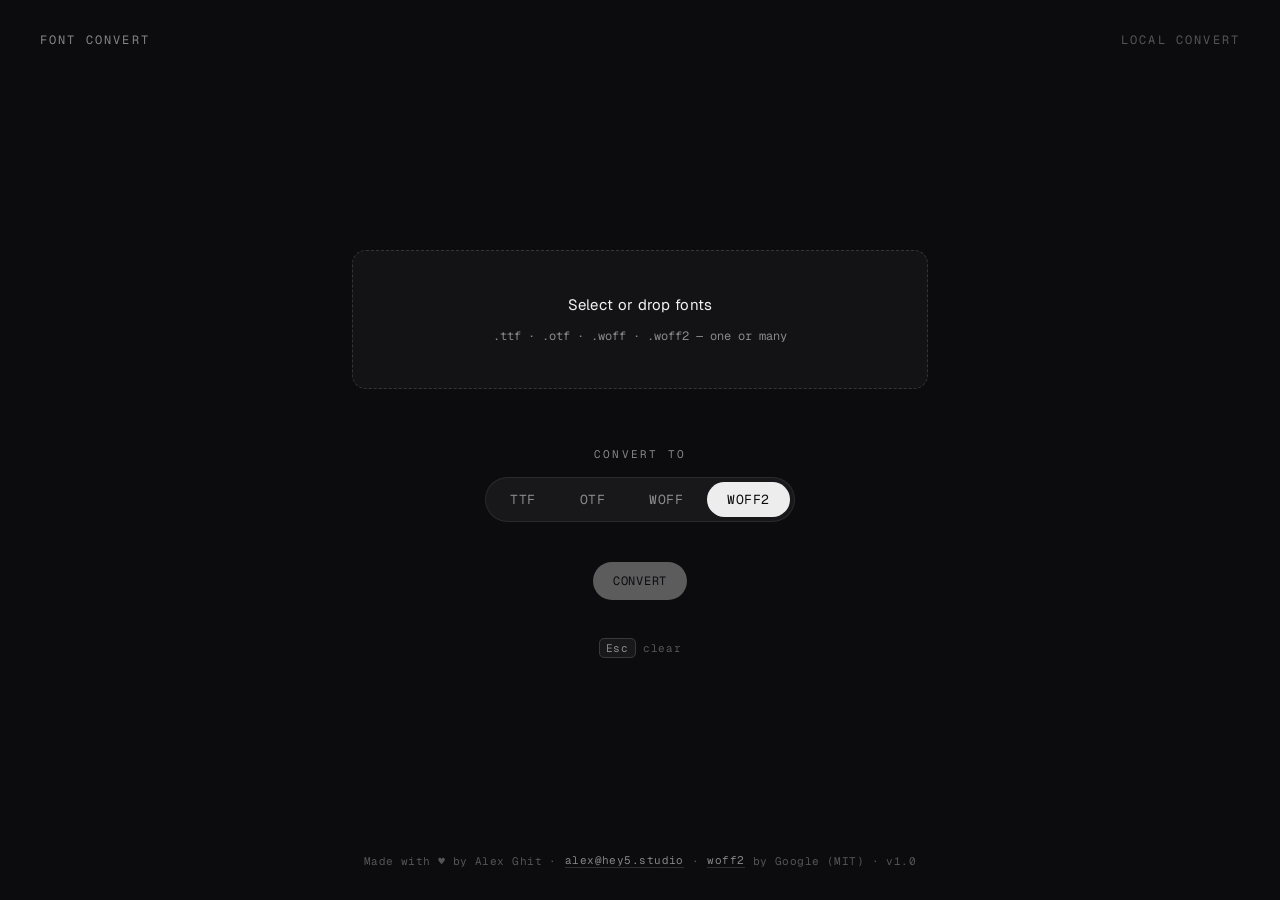
==== site/index.html @ 3167a004 "Add files via upload" ====
<!DOCTYPE html>
<html lang="en">
<head>
<meta charset="UTF-8">
<meta name="viewport" content="width=device-width, initial-scale=1.0">
<title>Font Convert</title>
<meta name="description" content="Convert fonts between TTF, OTF, WOFF and WOFF2 — fast, local, in your browser.">
<link rel="icon" href="/favicon.ico" sizes="any">
<link rel="icon" href="/favicon-32x32.png" type="image/png" sizes="32x32">
<link rel="icon" href="/favicon-16x16.png" type="image/png" sizes="16x16">
<link rel="apple-touch-icon" href="/apple-touch-icon.png">
<link rel="manifest" href="/site.webmanifest">
<link rel="preconnect" href="https://fonts.googleapis.com">
<link rel="preconnect" href="https://fonts.gstatic.com" crossorigin>
<link href="https://fonts.googleapis.com/css2?family=Geist:wght@400;500&family=Geist+Mono:wght@400;500&display=swap" rel="stylesheet">
<link rel="stylesheet" href="base.css">
<style>
  a{color:inherit}
  body{display:flex;flex-direction:column}

  main{
    flex:1;width:100%;max-width:640px;margin:0 auto;
    padding:40px 32px;display:flex;flex-direction:column;align-items:center;
    justify-content:center;
  }

  /* drop / select */
  .drop{
    width:100%;border:1px dashed var(--line-strong);border-radius:var(--radius);
    background:var(--field-bg);padding:44px 24px;text-align:center;cursor:pointer;
    transition:border-color .2s,background .2s;
    display:flex;flex-direction:column;align-items:center;gap:14px;
  }
  .drop:hover,.drop.over{border-color:rgba(255,255,255,.3);background:var(--surface-2)}
  .drop .big{font-family:var(--sans);font-size:15px;color:var(--ink);letter-spacing:.02em}
  .drop .small{font-family:var(--mono);font-size:12px;color:var(--muted)}
  input[type=file]{display:none}

  /* file list */
  .files{width:100%;margin-top:18px;display:flex;flex-direction:column;gap:8px}
  .file{
    display:flex;align-items:center;gap:12px;
    background:var(--field-bg);border:1px solid var(--line-strong);
    border-radius:10px;padding:12px 14px;font-family:var(--mono);font-size:13px;
  }
  .file .nm{flex:1;color:var(--ink);overflow:hidden;text-overflow:ellipsis;white-space:nowrap}
  .file .tag{color:var(--muted);font-size:11px;letter-spacing:.08em;text-transform:uppercase}
  .file .st{font-size:11px;letter-spacing:.04em}
  .file .st.ok{color:#9ad0a0}
  .file .st.err{color:#e0a0a0}
  .file .st.wait{color:var(--muted)}
  .file .x,.file .dl{
    cursor:pointer;color:var(--muted);border:0;background:0;font:inherit;font-size:15px;
    padding:0 2px;line-height:1;
  }
  .file .x:hover,.file .dl:hover{color:var(--ink)}

  /* format label */
  .label{
    font-family:var(--mono);font-size:11px;letter-spacing:.2em;text-transform:uppercase;
    color:var(--muted);margin:40px 0 16px;text-align:center;
  }

  /* format pills sit inside the shared .segs toggle */
  .segs .pill:disabled{opacity:.32;cursor:not-allowed}
  .segs .pill{padding:9px 20px;font-size:13px}

  /* actions */
  .actions{display:flex;gap:12px;margin-top:40px}

  .status{
    margin-top:14px;font-family:var(--mono);font-size:12px;letter-spacing:.03em;
    color:var(--muted);text-align:center;min-height:1.2em;
  }
  .status.err{color:#e0a0a0}
  .hint{margin-top:12px;text-align:center}

  @media (max-width:560px){
    main{padding:40px 20px}
    .actions{flex-direction:column;width:100%}
    .actions .btn-ghost,.actions .btn-primary{width:100%;text-align:center}
  }
</style>
</head>
<body>
  <header class="topbar">
    <button class="wordmark" id="brandReset" type="button">Font Convert</button>
    <span class="topbar-tag">Local convert</span>
  </header>

  <main>
    <label class="drop" id="drop" for="file">
      <span class="big" id="dropBig">Select or drop fonts</span>
      <span class="small">.ttf · .otf · .woff · .woff2 — one or many</span>
    </label>
    <input type="file" id="file" multiple
           accept=".ttf,.otf,.woff,.woff2,font/ttf,font/otf,font/woff,font/woff2">

    <div class="files" id="files"></div>

    <div class="label">Convert to</div>
    <div class="segs" id="targets" role="group" aria-label="Output format">
      <button class="pill" data-t="ttf"   aria-pressed="false">TTF</button>
      <button class="pill" data-t="otf"   aria-pressed="false">OTF</button>
      <button class="pill" data-t="woff"  aria-pressed="false">WOFF</button>
      <button class="pill" data-t="woff2" aria-pressed="true">WOFF2</button>
    </div>

    <div class="actions">
      <button class="btn-primary" id="convert" disabled>Convert</button>
      <button class="btn-ghost" id="download" hidden>Download</button>
    </div>

    <div class="status" id="status"></div>
    <div class="hint"><kbd>Esc</kbd> clear</div>
  </main>

  <footer class="footer">
    Made with ♥ by Alex Ghit · <a href="mailto:alex@hey5.studio">alex@hey5.studio</a> · <a href="https://github.com/google/woff2">woff2</a> by Google (MIT) · v1.0
  </footer>

<script type="module">
import { initCompress }   from "./lib/woff2-compress.js";
import { initDecompress } from "./lib/woff2-decompress.js";
let _c=null,_d=null;
async function woff2Compress(b){ _c ??= await initCompress();   return _c(b); }
async function woff2Decompress(b){ _d ??= await initDecompress(); return _d(b); }

const $=id=>document.getElementById(id);
const fileInput=$("file"),drop=$("drop"),dropBig=$("dropBig"),filesEl=$("files"),
      status=$("status"),convertBtn=$("convert"),downloadBtn=$("download"),
      brandReset=$("brandReset");

let target="woff2";
let items=[];   // {file, name, base, inFmt, sfnt, flavor, out, outFmt, state, msg}

/* ---- byte helpers ---- */
const u32=(v,o)=>((v[o]<<24)|(v[o+1]<<16)|(v[o+2]<<8)|v[o+3])>>>0;
const u16=(v,o)=>((v[o]<<8)|v[o+1]);
const sU32=(v,o,n)=>{v[o]=(n>>>24)&255;v[o+1]=(n>>>16)&255;v[o+2]=(n>>>8)&255;v[o+3]=n&255;};
const sU16=(v,o,n)=>{v[o]=(n>>>8)&255;v[o+1]=n&255;};
const pad4=n=>(n+3)&~3;
async function deflate(b){const cs=new CompressionStream("deflate");const w=cs.writable.getWriter();w.write(b);w.close();return new Uint8Array(await new Response(cs.readable).arrayBuffer());}
async function inflate(b){const ds=new DecompressionStream("deflate");const w=ds.writable.getWriter();w.write(b);w.close();return new Uint8Array(await new Response(ds.readable).arrayBuffer());}
function detect(v){const t=u32(v,0);
  if(t===0x774F4632)return"woff2";if(t===0x774F4646)return"woff";
  if(t===0x4F54544F)return"otf";if(t===0x00010000||t===0x74727565)return"ttf";return null;}
const flavorOf=v=>(u32(v,0)===0x4F54544F?"otf":"ttf");

async function woffToSfnt(v){
  const num=u16(v,12),flavor=u32(v,4);const e=[];let p=44;
  for(let i=0;i<num;i++){e.push({tag:u32(v,p),offset:u32(v,p+4),compLen:u32(v,p+8),origLen:u32(v,p+12)});p+=20;}
  let sr=1,es=0;while(sr*2<=num){sr*=2;es++;}sr*=16;const rs=num*16-sr;
  for(const t of e){const raw=v.subarray(t.offset,t.offset+t.compLen);t.data=(t.compLen<t.origLen)?await inflate(raw):raw.slice();}
  let off=12+num*16;for(const t of e){t.newOffset=off;off+=pad4(t.origLen);}
  const out=new Uint8Array(off);sU32(out,0,flavor);sU16(out,4,num);sU16(out,6,sr);sU16(out,8,es);sU16(out,10,rs);
  let d=12;for(const t of e){sU32(out,d,t.tag);sU32(out,d+4,0);sU32(out,d+8,t.newOffset);sU32(out,d+12,t.origLen);d+=16;out.set(t.data,t.newOffset);}
  return out;
}
async function sfntToWoff(v){
  const flavor=u32(v,0),count=u16(v,4),dir=[];let p=12;
  for(let i=0;i<count;i++){dir.push({tag:u32(v,p),checksum:u32(v,p+4),offset:u32(v,p+8),length:u32(v,p+12)});p+=16;}
  let off=44+count*20;const parts=[];
  for(const t of dir){const orig=v.subarray(t.offset,t.offset+t.length);const comp=await deflate(orig);
    const use=comp.length<t.length;t.comp=use?comp:orig;t.compLen=t.comp.length;t.origLen=t.length;t.newOffset=off;parts.push(t);off+=pad4(t.compLen);}
  const out=new Uint8Array(off);
  sU32(out,0,0x774F4646);sU32(out,4,flavor);sU32(out,8,off);sU16(out,12,count);sU16(out,14,0);
  sU32(out,16,v.length);sU16(out,20,1);sU16(out,22,0);sU32(out,24,0);sU32(out,28,0);sU32(out,32,0);sU32(out,36,0);sU32(out,40,0);
  let d=44;for(const t of parts){sU32(out,d,t.tag);sU32(out,d+4,t.newOffset);sU32(out,d+8,t.compLen);sU32(out,d+12,t.origLen);sU32(out,d+16,t.checksum);d+=20;out.set(t.comp,t.newOffset);}
  return out;
}
async function toSfnt(v,fmt){
  if(fmt==="ttf"||fmt==="otf")return v;
  if(fmt==="woff")return await woffToSfnt(v);
  if(fmt==="woff2")return new Uint8Array(await woff2Decompress(v));
  throw new Error("unsupported input");
}
async function fromSfnt(v,tgt){
  if(tgt==="ttf"||tgt==="otf")return v;
  if(tgt==="woff")return await sfntToWoff(v);
  if(tgt==="woff2")return new Uint8Array(await woff2Compress(v));
  throw new Error("unsupported output");
}

/* ---- UI ---- */
function selectTarget(t){
  target=t;
  document.querySelectorAll(".pill").forEach(b=>b.setAttribute("aria-pressed",b.dataset.t===t?"true":"false"));
  items.forEach(it=>{it.out=null;it.state=it.sfnt?"ready":it.state;it.msg="";});
  refreshTargets();render();updateButtons();showStatus("");
}
function refreshTargets(){
  // enable ttf only if some source is truetype, otf only if some is cff; always allow woff/woff2
  const hasTTF=items.some(i=>i.flavor==="ttf");
  const hasOTF=items.some(i=>i.flavor==="otf");
  document.querySelectorAll(".pill").forEach(b=>{
    const t=b.dataset.t;let dis=false;
    if(items.length){ if(t==="ttf")dis=!hasTTF; if(t==="otf")dis=!hasOTF; }
    b.disabled=dis;
  });
  if((target==="ttf"&&!hasTTF)||(target==="otf"&&!hasOTF)) if(items.length) selectTarget("woff2");
}
function showStatus(m,err){status.textContent=m||"";status.classList.toggle("err",!!err);}
function render(){
  filesEl.innerHTML="";
  items.forEach((it,i)=>{
    const row=document.createElement("div");row.className="file";
    let st="",cls="";
    if(it.state==="baderr"){st="unreadable";cls="err";}
    else if(it.state==="fail"){st="failed";cls="err";}
    else if(it.state==="done"){st="→ "+it.outFmt.toUpperCase();cls="ok";}
    else if(it.state==="skip"){st=it.msg;cls="err";}
    else{st="ready";cls="wait";}
    const dl=(it.state==="done"&&it.out)
      ? `<button class="dl" title="download ${it.base}.${it.outFmt}" data-i="${i}">↓</button>` : "";
    row.innerHTML=`<span class="tag">${it.inFmt?it.inFmt:"?"}</span>
      <span class="nm">${it.name}</span>
      <span class="st ${cls}">${st}</span>
      ${dl}
      <button class="x" title="remove" data-i="${i}">✕</button>`;
    filesEl.appendChild(row);
  });
  filesEl.querySelectorAll(".x").forEach(b=>b.addEventListener("click",e=>{
    e.preventDefault();remove(+b.dataset.i);
  }));
  filesEl.querySelectorAll(".dl").forEach(b=>b.addEventListener("click",e=>{
    e.preventDefault();downloadOne(+b.dataset.i);
  }));
  dropBig.textContent=items.length?`${items.length} font${items.length>1?"s":""} selected`:"Select or drop fonts";
}
function updateButtons(){
  // pending = convertible for the current target but not yet converted
  const pending=items.some(i=>i.sfnt&&i.state!=="skip"&&i.state!=="done");
  const done=items.filter(i=>i.state==="done"&&i.out);
  convertBtn.disabled=!pending;
  downloadBtn.hidden=!done.length;
  downloadBtn.textContent=done.length>1?`Download all (${done.length})`:"Download";
}
function remove(i){
  // convert state is derived from the items themselves, so removing a row
  // never re-arms convert on its own
  items.splice(i,1);
  refreshTargets();render();updateButtons();showStatus("");
}

async function addFiles(list){
  for(const file of list){
    const buf=new Uint8Array(await file.arrayBuffer());
    const inFmt=detect(buf);
    const base=file.name.replace(/\.(ttf|otf|woff2?|TTF|OTF|WOFF2?)$/,"")||"font";
    const it={file,name:file.name,base,inFmt,sfnt:null,flavor:null,out:null,outFmt:null,state:"wait",msg:""};
    if(!inFmt){it.state="baderr";items.push(it);continue;}
    try{ it.sfnt=await toSfnt(buf,inFmt); it.flavor=flavorOf(it.sfnt); it.state="ready"; }
    catch(e){ console.error(e); it.state="baderr"; }
    items.push(it);
  }
  refreshTargets();render();updateButtons();showStatus("");
}

async function convertAll(){
  convertBtn.disabled=true;showStatus("Converting…");
  let ok=0,fail=0;
  for(const it of items){
    if(!it.sfnt){fail++;continue;}
    // skip impossible outline conversions
    if((target==="ttf"&&it.flavor!=="ttf")||(target==="otf"&&it.flavor!=="otf")){
      it.state="skip";it.msg="can't → "+target.toUpperCase();fail++;continue;
    }
    try{
      it.out=await fromSfnt(it.sfnt,target);it.outFmt=target;it.state="done";ok++;
    }catch(e){console.error(e);it.state="fail";fail++;}
  }
  render();updateButtons();
  showStatus(fail? `${ok} converted, ${fail} skipped/failed` : `${ok} font${ok>1?"s":""} converted — ready to download`, fail&&!ok);
}

function saveBlob(bytes,name,mime){
  const b=new Blob([bytes],{type:mime});const u=URL.createObjectURL(b);
  const a=document.createElement("a");a.href=u;a.download=name;a.click();
  setTimeout(()=>URL.revokeObjectURL(u),1500);
}
const mimeOf=f=>f==="woff2"?"font/woff2":f==="woff"?"font/woff":f==="otf"?"font/otf":"font/ttf";

function downloadOne(i){
  const it=items[i];
  if(!it||it.state!=="done"||!it.out)return;
  saveBlob(it.out,`${it.base}.${it.outFmt}`,mimeOf(it.outFmt));
  showStatus(`Downloaded ${it.base}.${it.outFmt}`);
}

async function downloadAll(){
  const done=items.filter(i=>i.state==="done"&&i.out);
  if(!done.length)return;
  if(done.length===1){
    const it=done[0];saveBlob(it.out,`${it.base}.${it.outFmt}`,mimeOf(it.outFmt));
    showStatus(`Downloaded ${it.base}.${it.outFmt}`);return;
  }
  // multiple → zip (store, no compression — fonts are already compressed)
  const zip=makeZip(done.map(it=>({name:`${it.base}.${it.outFmt}`,data:it.out})));
  saveBlob(zip,"fonts.zip","application/zip");
  showStatus(`Downloaded fonts.zip (${done.length} files)`);
}

/* ---- tiny ZIP writer (store method, no deps) ---- */
function crc32(buf){
  let c,crc=0xFFFFFFFF;
  if(!crc32.t){crc32.t=[];for(let n=0;n<256;n++){c=n;for(let k=0;k<8;k++)c=(c&1)?(0xEDB88320^(c>>>1)):(c>>>1);crc32.t[n]=c;}}
  for(let i=0;i<buf.length;i++)crc=crc32.t[(crc^buf[i])&0xFF]^(crc>>>8);
  return (crc^0xFFFFFFFF)>>>0;
}
function makeZip(files){
  const enc=new TextEncoder();const chunks=[];const central=[];let offset=0;
  const push=arr=>{chunks.push(arr);offset+=arr.length;};
  const w16=n=>{const a=new Uint8Array(2);a[0]=n&255;a[1]=(n>>8)&255;return a;};
  const w32=n=>{const a=new Uint8Array(4);a[0]=n&255;a[1]=(n>>8)&255;a[2]=(n>>16)&255;a[3]=(n>>24)&255;return a;};
  for(const f of files){
    const name=enc.encode(f.name);const data=f.data;const crc=crc32(data);const lho=offset;
    push(w32(0x04034b50));push(w16(20));push(w16(0));push(w16(0));push(w16(0));push(w16(0));
    push(w32(crc));push(w32(data.length));push(w32(data.length));push(w16(name.length));push(w16(0));
    push(name);push(data);
    central.push({name,crc,size:data.length,lho});
  }
  const cds=offset;
  for(const c of central){
    push(w32(0x02014b50));push(w16(20));push(w16(20));push(w16(0));push(w16(0));push(w16(0));push(w16(0));
    push(w32(c.crc));push(w32(c.size));push(w32(c.size));push(w16(c.name.length));push(w16(0));push(w16(0));
    push(w16(0));push(w16(0));push(w32(0));push(w32(c.lho));push(c.name);
  }
  const cdsize=offset-cds;
  push(w32(0x06054b50));push(w16(0));push(w16(0));push(w16(central.length));push(w16(central.length));
  push(w32(cdsize));push(w32(cds));push(w16(0));
  let total=0;for(const c of chunks)total+=c.length;
  const out=new Uint8Array(total);let p=0;for(const c of chunks){out.set(c,p);p+=c.length;}
  return out;
}

function reset(){
  items=[];fileInput.value="";
  refreshTargets();render();updateButtons();showStatus("");
}

/* events */
fileInput.addEventListener("change",e=>{if(e.target.files.length)addFiles([...e.target.files]);});
["dragenter","dragover"].forEach(ev=>drop.addEventListener(ev,e=>{e.preventDefault();drop.classList.add("over");}));
["dragleave","drop"].forEach(ev=>drop.addEventListener(ev,e=>{e.preventDefault();drop.classList.remove("over");}));
drop.addEventListener("drop",e=>{if(e.dataTransfer.files.length)addFiles([...e.dataTransfer.files]);});
document.querySelectorAll(".pill").forEach(b=>b.addEventListener("click",()=>{if(!b.disabled)selectTarget(b.dataset.t);}));
brandReset.addEventListener("click",reset);
convertBtn.addEventListener("click",convertAll);
downloadBtn.addEventListener("click",downloadAll);
document.addEventListener("keydown",e=>{if(e.key==="Escape")reset();});
</script>
</body>
</html>
---- site/base.css ----
/* ============================================================
   Alex Ghit — shared design system (base.css)
   Source of truth for tokens, topbar, buttons, toggles, footer.
   Drop this into each tool's repo and link it BEFORE the tool's
   own stylesheet. App-specific CSS overrides only the middle.
   ============================================================ */

:root{
  /* surfaces */
  --bg:#0c0c0e;
  --surface:#141416;
  --surface-2:#1c1c1f;
  --line:rgba(255,255,255,.08);
  --line-strong:rgba(255,255,255,.14);
  --field-bg:#131315;

  /* ink */
  --ink:rgba(255,255,255,.94);
  --muted:rgba(255,255,255,.5);
  --faint:rgba(255,255,255,.3);
  --accent:rgba(255,255,255,.30);

  /* type */
  --sans:'Geist',-apple-system,BlinkMacSystemFont,sans-serif;
  --mono:'Geist Mono',ui-monospace,monospace;
  --serif:'Instrument Serif',Georgia,serif;

  /* motion */
  --ease:cubic-bezier(.22,1,.36,1);
  --t:200ms;

  --radius:14px;
}

*,*::before,*::after{margin:0;padding:0;box-sizing:border-box}
html{height:100%;-webkit-text-size-adjust:100%;text-size-adjust:100%}
body{
  min-height:100vh;
  min-height:100svh;
  background:var(--bg);
  color:var(--ink);
  font-family:var(--sans);
  -webkit-font-smoothing:antialiased;
  -webkit-tap-highlight-color:transparent;
}
::selection{background:var(--accent);color:var(--bg)}
button{touch-action:manipulation;-webkit-tap-highlight-color:transparent}

/* ---------- topbar ---------- */
.topbar{
  display:flex;
  justify-content:space-between;
  align-items:center;
  padding:32px 40px;
  font-family:var(--mono);
  font-size:12px;
  letter-spacing:.18em;
  text-transform:uppercase;
  color:var(--muted);
}
.wordmark{
  font:inherit;
  letter-spacing:inherit;
  text-transform:inherit;
  color:var(--muted);
  background:none;
  border:none;
  padding:0;
  cursor:pointer;
  transition:color var(--t);
}
.wordmark:hover{color:rgba(255,255,255,.85)}
.topbar-tag{color:var(--faint)}

/* ---------- primary button (white pill) ---------- */
.btn-primary{
  cursor:pointer;
  font-family:var(--mono);
  font-size:12px;
  letter-spacing:.06em;
  text-transform:uppercase;
  color:var(--bg);
  background:rgba(255,255,255,.94);
  border:none;
  border-radius:999px;
  padding:11px 20px;
  transition:opacity var(--t),transform 140ms var(--ease),background 140ms;
}
.btn-primary:hover{opacity:.85}
.btn-primary:active{transition:none;transform:scale(.94)}
.btn-primary:disabled{opacity:.35;pointer-events:none}

/* ---------- secondary button (outline pill) ---------- */
.btn-ghost{
  cursor:pointer;
  font-family:var(--mono);
  font-size:12px;
  letter-spacing:.06em;
  text-transform:uppercase;
  color:var(--ink);
  background:transparent;
  border:1px solid var(--line-strong);
  border-radius:999px;
  padding:11px 20px;
  transition:border-color var(--t),background var(--t),transform 140ms var(--ease);
}
.btn-ghost:hover{border-color:rgba(255,255,255,.4)}
.btn-ghost:active{transition:none;transform:scale(.94)}
.btn-ghost:disabled{opacity:.35;pointer-events:none}

/* ---------- segmented toggle ---------- */
.segs{
  display:inline-flex;
  gap:4px;
  background:rgba(255,255,255,.05);
  border:1px solid var(--line);
  border-radius:999px;
  padding:4px;
}
.segs button{
  cursor:pointer;
  font-family:var(--mono);
  font-size:11px;
  letter-spacing:.04em;
  white-space:nowrap;
  border:none;
  border-radius:999px;
  padding:8px 14px;
  background:transparent;
  color:var(--muted);
  transition:background 220ms,color 220ms,transform 140ms var(--ease);
}
.segs button:hover{color:rgba(255,255,255,.85)}
.segs button:active{transition:none;transform:scale(.94)}
.segs button[aria-pressed="true"]{background:rgba(255,255,255,.92);color:var(--bg)}

/* ---------- hint / kbd ---------- */
.hint{
  font-family:var(--mono);
  font-size:11px;
  letter-spacing:.06em;
  color:var(--faint);
}
.hint kbd{
  font-family:var(--mono);
  font-size:inherit;
  padding:2px 6px;
  border-radius:5px;
  border:1px solid var(--line-strong);
  background:rgba(255,255,255,.05);
  color:var(--muted);
}

/* ---------- footer ---------- */
.footer{
  flex-shrink:0;
  display:flex;
  flex-wrap:wrap;
  justify-content:center;
  align-items:center;
  gap:8px;
  padding:28px 24px 32px;
  font-family:var(--mono);
  font-size:11px;
  letter-spacing:.04em;
  color:var(--faint);
  text-align:center;
}
.footer a{
  color:var(--muted);
  text-decoration:none;
  border-bottom:1px solid var(--line-strong);
  transition:color var(--t),border-color var(--t);
}
.footer a:hover{color:rgba(255,255,255,.85);border-bottom-color:rgba(255,255,255,.4)}
.footer .dot{opacity:.5}

/* ---------- focus ---------- */
.btn-primary:focus-visible,
.btn-ghost:focus-visible,
.segs button:focus-visible,
.footer a:focus-visible{
  outline:2px solid var(--accent);
  outline-offset:2px;
}

@media (max-width:600px){
  .topbar{padding:24px 20px;font-size:11px}
  .footer{flex-direction:column;gap:14px;padding:24px 20px 30px;line-height:1.5}
  .footer .dot{display:none}
}

@media (prefers-reduced-motion:reduce){
  *{animation:none !important;transition-duration:.01ms !important}
}
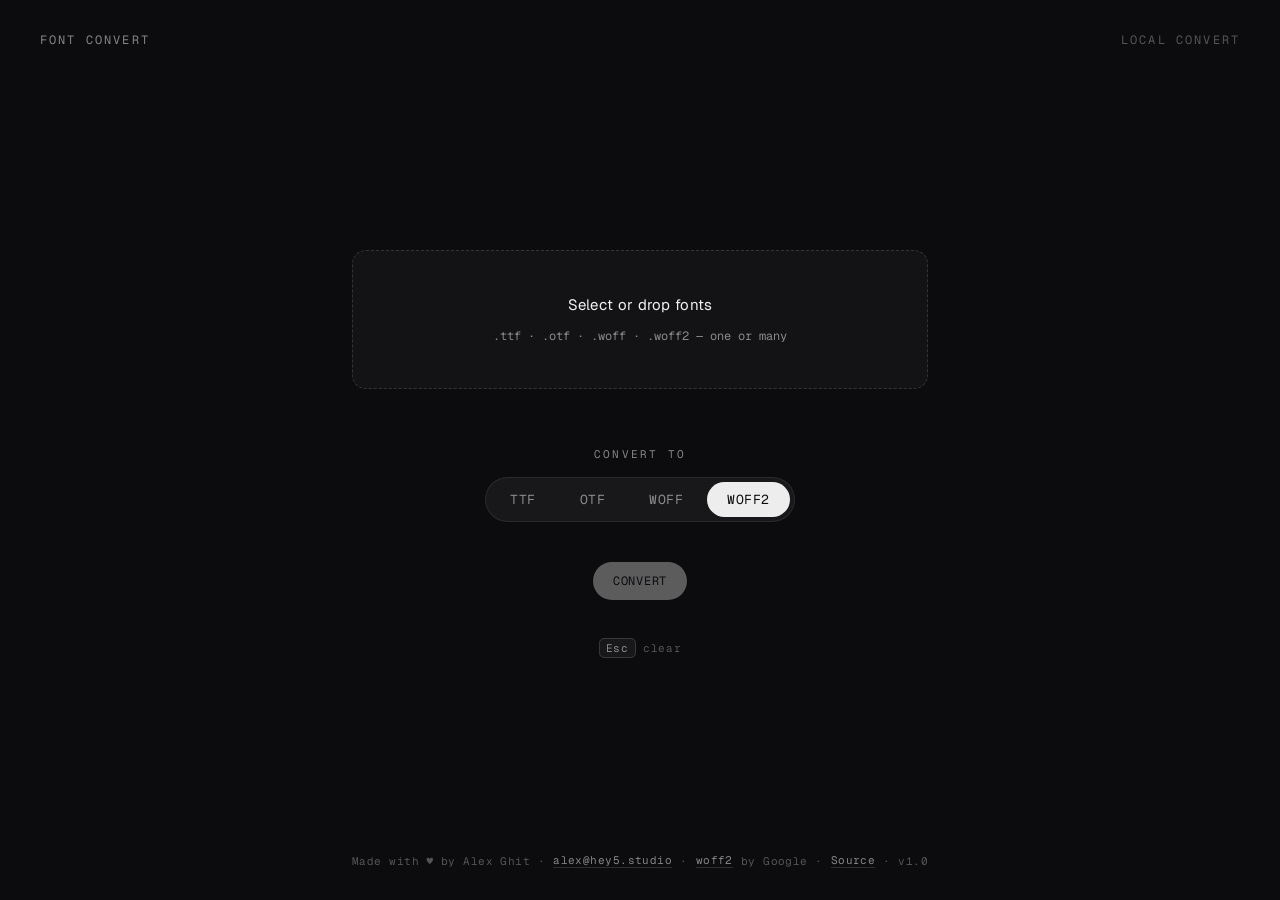
==== commit 8a63966a: "Add files via upload" ====
--- a/site/index.html
+++ b/site/index.html
@@ -5,15 +5,208 @@
 <meta name="viewport" content="width=device-width, initial-scale=1.0">
 <title>Font Convert</title>
 <meta name="description" content="Convert fonts between TTF, OTF, WOFF and WOFF2 — fast, local, in your browser.">
-<link rel="icon" href="/favicon.ico" sizes="any">
-<link rel="icon" href="/favicon-32x32.png" type="image/png" sizes="32x32">
-<link rel="icon" href="/favicon-16x16.png" type="image/png" sizes="16x16">
-<link rel="apple-touch-icon" href="/apple-touch-icon.png">
-<link rel="manifest" href="/site.webmanifest">
+<link rel="canonical" href="https://fonts.hey5.studio/">
+<meta property="og:title" content="Font Convert — TTF, OTF, WOFF, WOFF2">
+<meta property="og:description" content="Convert fonts between TTF, OTF, WOFF and WOFF2 — fast, local, in your browser.">
+<meta property="og:type" content="website">
+<meta property="og:url" content="https://fonts.hey5.studio/">
+<meta property="og:image" content="https://fonts.hey5.studio/icon128.png">
+<meta name="twitter:card" content="summary">
+<meta name="theme-color" content="#0c0c0e">
+<link rel="icon" type="image/svg+xml" href="data:image/svg+xml,%3Csvg%20xmlns%3D%22http%3A%2F%2Fwww.w3.org%2F2000%2Fsvg%22%20viewBox%3D%220%200%20100%20100%22%3E%3Crect%20width%3D%22100%22%20height%3D%22100%22%20rx%3D%2222%22%20fill%3D%22%230c0c0e%22%2F%3E%3Cpath%20d%3D%22M37.11%2080.47%20C38.71%2079.94%2040.65%2078.80%2041.97%2077.62%20C45.28%2074.64%2047.04%2070.26%2052.25%2052.05%20C53.72%2046.89%2055.01%2042.52%2055.11%2042.33%20C55.27%2042.03%2055.66%2041.99%2058.88%2041.99%20L62.47%2041.99%20L62.85%2041.51%20C63.29%2040.95%2063.55%2039.81%2063.38%2039.25%20C63.26%2038.89%2063.06%2038.87%2059.64%2038.87%20C56.29%2038.87%2056.04%2038.84%2056.13%2038.53%20C56.18%2038.34%2056.37%2037.66%2056.55%2037.01%20C58.48%2029.96%2061.04%2023.88%2062.71%2022.38%20C63.13%2021.99%2063.60%2021.68%2063.76%2021.68%20C64.65%2021.68%2066.16%2024.06%2066.87%2026.58%20C67.04%2027.18%2067.36%2027.91%2067.59%2028.19%20C68.52%2029.38%2070.93%2028.47%2072.16%2026.48%20C72.69%2025.63%2072.75%2025.35%2072.75%2024.02%20C72.75%2022.70%2072.69%2022.42%2072.16%2021.57%20C71.03%2019.74%2068.63%2018.81%2065.53%2019.01%20C60.69%2019.32%2056.96%2021.59%2053.70%2026.22%20C52.04%2028.59%2049.62%2034.00%2048.43%2038.04%20L48.18%2038.87%20L45.08%2038.87%20L41.99%2038.87%20L41.60%2039.50%20C41.36%2039.90%2041.21%2040.48%2041.21%2041.06%20L41.21%2041.99%20L44.13%2041.99%20C45.73%2041.99%2047.08%2042.06%2047.13%2042.14%20C47.17%2042.22%2046.44%2045.10%2045.50%2048.54%20C44.56%2051.97%2042.55%2059.35%2041.03%2064.94%20C38.11%2075.71%2037.47%2077.54%2036.65%2077.54%20C35.91%2077.54%2035.08%2076.71%2033.70%2074.62%20C33.01%2073.58%2032.31%2072.61%2032.13%2072.46%20C31.56%2071.99%2030.16%2072.14%2029.25%2072.78%20C25.73%2075.25%2026.87%2079.65%2031.32%2080.79%20C32.71%2081.15%2035.52%2080.99%2037.11%2080.47%20Z%22%20fill%3D%22%23f4f4f6%22%2F%3E%3C%2Fsvg%3E">
 <link rel="preconnect" href="https://fonts.googleapis.com">
 <link rel="preconnect" href="https://fonts.gstatic.com" crossorigin>
 <link href="https://fonts.googleapis.com/css2?family=Geist:wght@400;500&family=Geist+Mono:wght@400;500&display=swap" rel="stylesheet">
-<link rel="stylesheet" href="base.css">
+<style>
+:root{
+  /* surfaces */
+  --bg:#0c0c0e;
+  --surface:#141416;
+  --surface-2:#1c1c1f;
+  --line:rgba(255,255,255,.08);
+  --line-strong:rgba(255,255,255,.14);
+  --field-bg:#131315;
+
+  /* ink */
+  --ink:rgba(255,255,255,.94);
+  --muted:rgba(255,255,255,.5);
+  --faint:rgba(255,255,255,.3);
+  --accent:rgba(255,255,255,.30);
+
+  /* type */
+  --sans:'Geist',-apple-system,BlinkMacSystemFont,sans-serif;
+  --mono:'Geist Mono',ui-monospace,monospace;
+  --serif:'Instrument Serif',Georgia,serif;
+
+  /* motion */
+  --ease:cubic-bezier(.22,1,.36,1);
+  --t:200ms;
+
+  --radius:14px;
+}
+
+*,*::before,*::after{margin:0;padding:0;box-sizing:border-box}
+html{height:100%;-webkit-text-size-adjust:100%;text-size-adjust:100%}
+body{
+  min-height:100vh;
+  min-height:100svh;
+  background:var(--bg);
+  color:var(--ink);
+  font-family:var(--sans);
+  -webkit-font-smoothing:antialiased;
+  -webkit-tap-highlight-color:transparent;
+}
+::selection{background:var(--accent);color:var(--bg)}
+button{touch-action:manipulation;-webkit-tap-highlight-color:transparent}
+
+/* ---------- topbar ---------- */
+.topbar{
+  display:flex;
+  justify-content:space-between;
+  align-items:center;
+  padding:32px 40px;
+  font-family:var(--mono);
+  font-size:12px;
+  letter-spacing:.18em;
+  text-transform:uppercase;
+  color:var(--muted);
+}
+.wordmark{
+  font:inherit;
+  letter-spacing:inherit;
+  text-transform:inherit;
+  color:var(--muted);
+  background:none;
+  border:none;
+  padding:0;
+  cursor:pointer;
+  transition:color var(--t);
+}
+.wordmark:hover{color:rgba(255,255,255,.85)}
+.topbar-tag{color:var(--faint)}
+
+/* ---------- primary button (white pill) ---------- */
+.btn-primary{
+  cursor:pointer;
+  font-family:var(--mono);
+  font-size:12px;
+  letter-spacing:.06em;
+  text-transform:uppercase;
+  color:var(--bg);
+  background:rgba(255,255,255,.94);
+  border:none;
+  border-radius:999px;
+  padding:11px 20px;
+  transition:opacity var(--t),transform 140ms var(--ease),background 140ms;
+}
+.btn-primary:hover{opacity:.85}
+.btn-primary:active{transition:none;transform:scale(.94)}
+.btn-primary:disabled{opacity:.35;pointer-events:none}
+
+/* ---------- secondary button (outline pill) ---------- */
+.btn-ghost{
+  cursor:pointer;
+  font-family:var(--mono);
+  font-size:12px;
+  letter-spacing:.06em;
+  text-transform:uppercase;
+  color:var(--ink);
+  background:transparent;
+  border:1px solid var(--line-strong);
+  border-radius:999px;
+  padding:11px 20px;
+  transition:border-color var(--t),background var(--t),transform 140ms var(--ease);
+}
+.btn-ghost:hover{border-color:rgba(255,255,255,.4)}
+.btn-ghost:active{transition:none;transform:scale(.94)}
+.btn-ghost:disabled{opacity:.35;pointer-events:none}
+
+/* ---------- segmented toggle ---------- */
+.segs{
+  display:inline-flex;
+  gap:4px;
+  background:rgba(255,255,255,.05);
+  border:1px solid var(--line);
+  border-radius:999px;
+  padding:4px;
+}
+.segs button{
+  cursor:pointer;
+  font-family:var(--mono);
+  font-size:11px;
+  letter-spacing:.04em;
+  white-space:nowrap;
+  border:none;
+  border-radius:999px;
+  padding:8px 14px;
+  background:transparent;
+  color:var(--muted);
+  transition:background 220ms,color 220ms,transform 140ms var(--ease);
+}
+.segs button:hover{color:rgba(255,255,255,.85)}
+.segs button:active{transition:none;transform:scale(.94)}
+.segs button[aria-pressed="true"]{background:rgba(255,255,255,.92);color:var(--bg)}
+
+/* ---------- hint / kbd ---------- */
+.hint{
+  font-family:var(--mono);
+  font-size:11px;
+  letter-spacing:.06em;
+  color:var(--faint);
+}
+.hint kbd{
+  font-family:var(--mono);
+  font-size:inherit;
+  padding:2px 6px;
+  border-radius:5px;
+  border:1px solid var(--line-strong);
+  background:rgba(255,255,255,.05);
+  color:var(--muted);
+}
+
+/* ---------- footer ---------- */
+.footer{
+  flex-shrink:0;
+  display:flex;
+  flex-wrap:wrap;
+  justify-content:center;
+  align-items:center;
+  gap:8px;
+  padding:28px 24px 32px;
+  font-family:var(--mono);
+  font-size:11px;
+  letter-spacing:.04em;
+  color:var(--faint);
+  text-align:center;
+}
+.footer a{
+  color:var(--muted);
+  text-decoration:none;
+  border-bottom:1px solid var(--line-strong);
+  transition:color var(--t),border-color var(--t);
+}
+.footer a:hover{color:rgba(255,255,255,.85);border-bottom-color:rgba(255,255,255,.4)}
+.footer .dot{opacity:.5}
+
+/* ---------- focus ---------- */
+.btn-primary:focus-visible,
+.btn-ghost:focus-visible,
+.segs button:focus-visible,
+.footer a:focus-visible{
+  outline:2px solid var(--accent);
+  outline-offset:2px;
+}
+
+@media (max-width:600px){
+  .topbar{padding:24px 20px;font-size:11px}
+  .footer{flex-direction:column;gap:14px;padding:24px 20px 30px;line-height:1.5}
+  .footer .dot{display:none}
+}
+
+@media (prefers-reduced-motion:reduce){
+  *{animation:none !important;transition-duration:.01ms !important}
+}
+</style>
 <style>
   a{color:inherit}
   body{display:flex;flex-direction:column}
@@ -116,7 +309,7 @@
   </main>
 
   <footer class="footer">
-    Made with ♥ by Alex Ghit · <a href="mailto:alex@hey5.studio">alex@hey5.studio</a> · <a href="https://github.com/google/woff2">woff2</a> by Google (MIT) · v1.0
+    Made with ♥ by Alex Ghit · <a href="mailto:alex@hey5.studio">alex@hey5.studio</a> · <a href="https://github.com/google/woff2" target="_blank" rel="noopener">woff2</a> by Google · <a href="https://github.com/alexghit/font-convert" target="_blank" rel="noopener">Source</a> · v1.0
   </footer>
 
 <script type="module">
